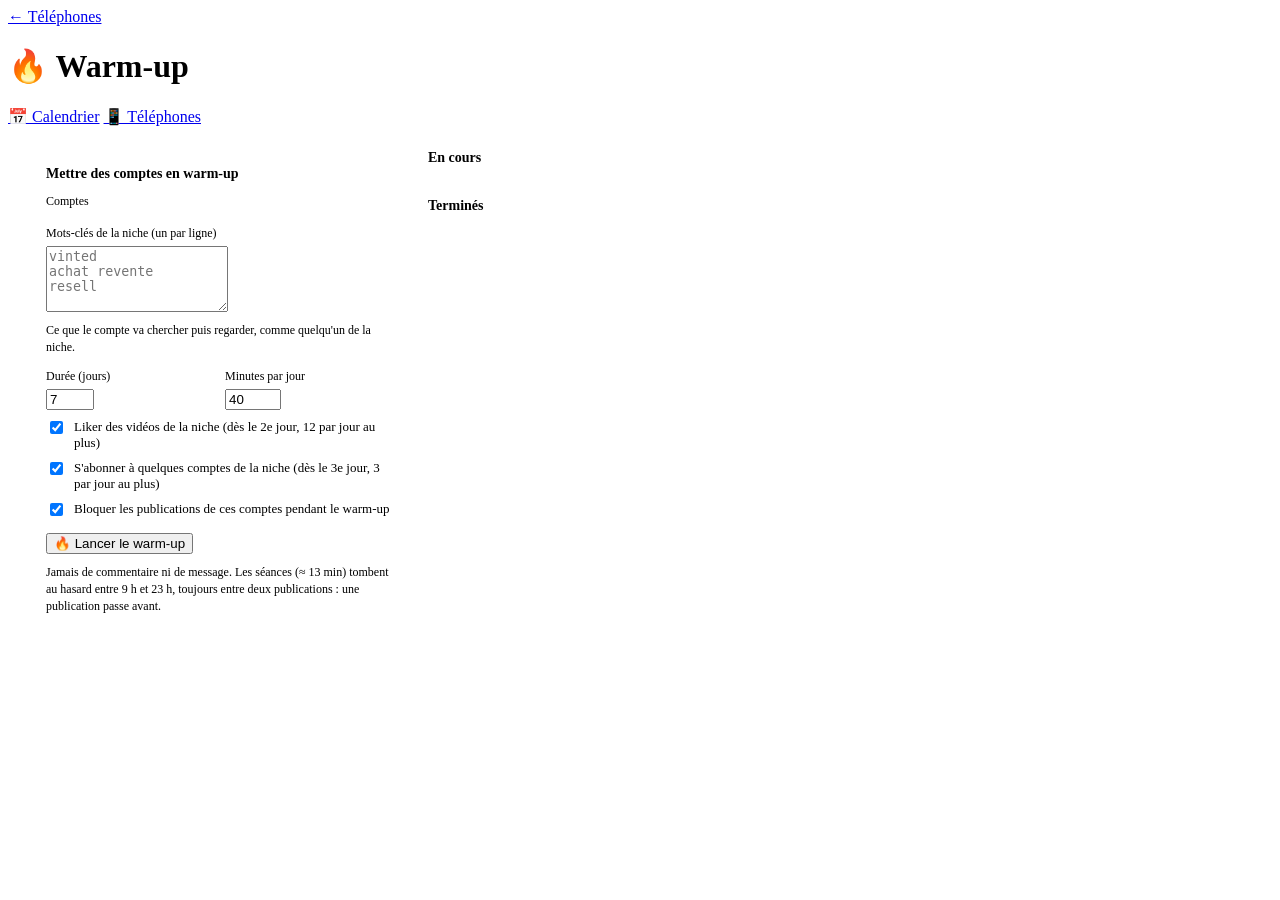
==== interface/warmup.html @ 59ee2373 "Téléphones auto : publier sur TikTok et Instagram depuis un iPhone branché en USB, tout seul Le serv" ====
<!doctype html>
<html lang="fr">
<head>
<meta charset="utf-8">
<meta name="viewport" content="width=device-width, initial-scale=1">
<title>Warm-up · Téléphones</title>
<link rel="stylesheet" href="i/style.css">
<style>
  .wu-info{padding:10px 22px 0;color:var(--ink-3);font-size:12px;display:flex;gap:14px;flex-wrap:wrap;align-items:center}
  .wu-info b{color:var(--ink-2);font-weight:600}
  .wu{display:grid;grid-template-columns:380px minmax(0,1fr);gap:18px;padding:14px 22px 30px;align-items:start}
  @media (max-width:980px){.wu{grid-template-columns:1fr}}
  .wu h2{font-size:14px;margin:0 0 10px;font-weight:650;color:var(--ink-2)}
  .bloc{background:var(--surface-1);border:1px solid var(--line);border-radius:var(--r-md);padding:16px}
  .bloc label{display:block;font-size:12px;color:var(--ink-3);margin:12px 0 5px}
  .bloc label.case{display:flex;gap:8px;align-items:flex-start;color:var(--ink-2);font-size:13px;margin:9px 0 0}
  .bloc label.case input{margin-top:2px}
  .comptes{display:flex;flex-direction:column;gap:4px;max-height:260px;overflow:auto}
  .comptes label{display:flex;gap:8px;align-items:center;margin:0;padding:6px 8px;border-radius:var(--r-sm);background:var(--surface-2);color:var(--ink-2);font-size:13px}
  .comptes label.non{opacity:.45}
  .comptes .q{margin-left:auto;font-size:11px;color:var(--ink-4)}
  .deux{display:grid;grid-template-columns:1fr 1fr;gap:10px}
  .estim{font-size:12px;color:var(--ink-3);margin-top:8px}
  .note{font-size:12px;color:var(--ink-4);margin-top:10px;line-height:1.45}
  .liste{display:flex;flex-direction:column;gap:12px}
  .wc{background:var(--surface-1);border:1px solid var(--line);border-radius:var(--r-md);padding:14px 16px}
  .wc.fini{opacity:.7}
  .wc .l1{display:flex;gap:8px;align-items:center;flex-wrap:wrap}
  .wc .nom{font-weight:650;font-size:15px}
  .wc .g{font-size:12px;color:var(--ink-3)}
  .plat{font-size:11px;padding:2px 8px;border-radius:99px;background:var(--surface-3);color:var(--ink-2)}
  .chip{font-size:11px;padding:2px 8px;border-radius:99px;background:var(--surface-3);color:var(--ink-2)}
  .chip.en_cours{background:var(--info-2);color:var(--info)} .chip.termine{background:var(--ok-2);color:var(--ok)} .chip.arrete{background:var(--surface-3);color:var(--ink-3)}
  .barre-p{height:6px;border-radius:99px;background:var(--surface-3);overflow:hidden;margin:10px 0 4px}
  .barre-p div{height:100%;background:var(--info)}
  .mots{display:flex;gap:5px;flex-wrap:wrap;margin-top:8px}
  .mots span{font-size:11px;padding:2px 8px;border-radius:99px;background:var(--surface-2);border:1px solid var(--line-2);color:var(--ink-2)}
  .seances{display:flex;gap:6px;flex-wrap:wrap;margin-top:10px;align-items:center}
  .se{font-size:11px;padding:3px 8px;border-radius:var(--r-sm);background:var(--surface-2);border:1px solid var(--line);color:var(--ink-3)}
  .se.faite{color:var(--ok);border-color:rgba(48,209,88,.35)} .se.en_cours{color:var(--info);border-color:rgba(100,210,255,.4)}
  .se.echec{color:var(--urgent);border-color:rgba(255,69,58,.4)} .se.due{color:var(--warn);border-color:rgba(255,214,10,.4)}
  .chiffres{display:flex;gap:14px;flex-wrap:wrap;font-size:12px;color:var(--ink-2);margin-top:10px}
  .bloquee{font-size:12px;margin-top:8px;color:var(--warn)} .bloquee.non{color:var(--ink-3)}
  .derniere{font-size:12px;color:var(--ink-3);margin-top:8px}
  .derniere .err{color:var(--urgent)}
  .actions{display:flex;gap:8px;flex-wrap:wrap;margin-top:12px}
  .actions .btn{font-size:12px;padding:6px 10px}
  .vide-l{color:var(--ink-4);font-size:13px;padding:8px 2px}
  .fiche-w{position:fixed;inset:0;background:rgba(0,0,0,.55);display:flex;align-items:center;justify-content:center;z-index:20;padding:16px}
  .fiche-w[hidden]{display:none}
  .fiche-w .boite{background:var(--bg-2);border:1px solid var(--line-2);border-radius:var(--r-md);padding:18px;width:min(560px,100%);max-height:90vh;overflow:auto}
  .fiche-w h3{margin:0 0 4px;font-size:16px}
  .jl{display:grid;grid-template-columns:62px 1fr;gap:8px;padding:6px 0;border-top:1px solid var(--line);font-size:12px}
  .jl img{display:block;width:120px;border-radius:8px;margin-top:6px;cursor:zoom-in}
  .jl .h{color:var(--ink-4);font-variant-numeric:tabular-nums}
  .ls{display:flex;gap:8px;align-items:center;padding:7px 0;border-top:1px solid var(--line);font-size:12px;cursor:pointer}
  .ls:hover{background:var(--surface-2)}
  @media (max-width:700px){
    .barre{flex-wrap:wrap;gap:8px;padding:10px 16px}
    .barre h1{font-size:16px}
    .wu-info{padding:8px 16px 0}
    .wu{padding:10px 16px 24px}
  }
</style>
</head>
<body>
<header class="barre">
  <a class="retour" href="./">← Téléphones</a>
  <h1>🔥 Warm-up</h1>
  <div class="grow"></div>
  <a class="btn" href="calendrier">📅 Calendrier</a>
  <a class="btn" href="./">📱 Téléphones</a>
</header>
<div class="wu-info" id="info"></div>
<main class="wu">
  <section>
    <form id="f-new" class="bloc">
      <h2>Mettre des comptes en warm-up</h2>
      <label>Comptes</label>
      <div class="comptes" id="f-comptes"></div>
      <label for="f-mots">Mots-clés de la niche (un par ligne)</label>
      <textarea id="f-mots" name="mots" rows="4" placeholder="vinted&#10;achat revente&#10;resell"></textarea>
      <div class="note" style="margin-top:6px">Ce que le compte va chercher puis regarder, comme quelqu'un de la niche.</div>
      <div class="deux">
        <div><label for="f-jours">Durée (jours)</label><input class="in" id="f-jours" name="jours" type="number" min="1" max="60" value="7"></div>
        <div><label for="f-min">Minutes par jour</label><input class="in" id="f-min" name="minutes_jour" type="number" min="5" max="180" value="40"></div>
      </div>
      <div class="estim" id="f-estim"></div>
      <label class="case"><input type="checkbox" name="likes" checked> Liker des vidéos de la niche (dès le 2e jour, 12 par jour au plus)</label>
      <label class="case"><input type="checkbox" name="abonnements" checked> S'abonner à quelques comptes de la niche (dès le 3e jour, 3 par jour au plus)</label>
      <label class="case"><input type="checkbox" name="bloque" checked> Bloquer les publications de ces comptes pendant le warm-up</label>
      <div style="margin-top:14px"><button class="btn prim">🔥 Lancer le warm-up</button></div>
      <div class="note">Jamais de commentaire ni de message. Les séances (≈ 13 min) tombent au hasard entre 9 h et 23 h, toujours entre deux publications : une publication passe avant.</div>
    </form>
  </section>
  <section>
    <h2>En cours</h2>
    <div class="liste" id="en-cours"></div>
    <h2 style="margin-top:22px">Terminés</h2>
    <div class="liste" id="finis"></div>
  </section>
</main>
<div class="fiche-w" id="fiche" hidden><div class="boite" id="boite"></div></div>
<div id="toast" class="toast" hidden></div>
<script src="i/warmup.js"></script>
</body>
</html>
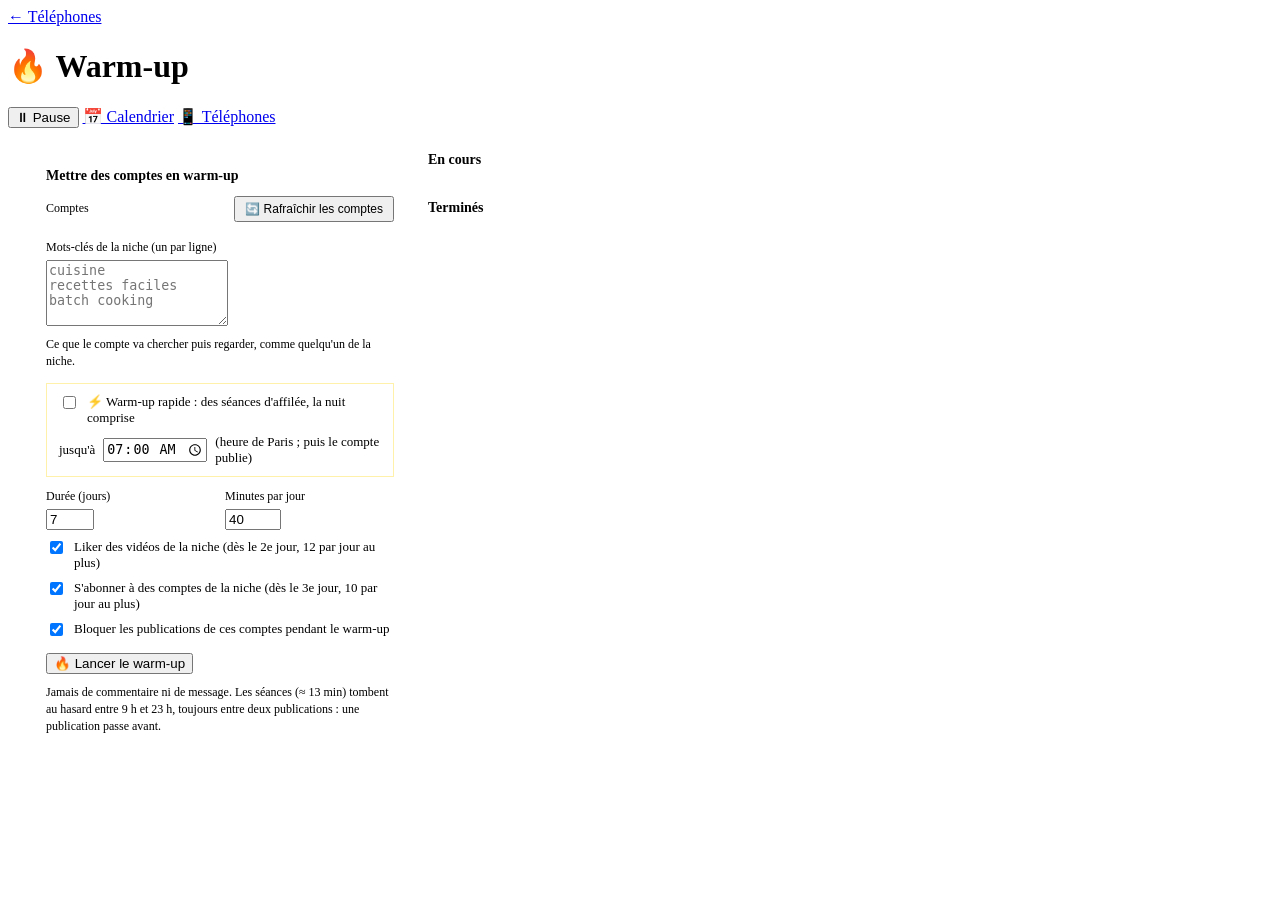
==== commit fd7cdfa3: "Système complet : hub, santé et alertes, pages, plusieurs iPhone, YouTube, warm-up à jour Remet le d" ====
--- a/interface/warmup.html
+++ b/interface/warmup.html
@@ -46,6 +46,18 @@
   .actions{display:flex;gap:8px;flex-wrap:wrap;margin-top:12px}
   .actions .btn{font-size:12px;padding:6px 10px}
   .vide-l{color:var(--ink-4);font-size:13px;padding:8px 2px}
+  .tete-c{display:flex;align-items:center;gap:8px;margin:12px 0 5px}
+  .tete-c label{margin:0}
+  .tete-c .btn{font-size:12px;padding:4px 9px;margin-left:auto}
+  .inv{font-size:12px;color:var(--ink-3);margin:0 0 6px;line-height:1.45}
+  .inv .ok{color:var(--ok)} .inv .err{color:var(--urgent)}
+  .rapide{margin-top:12px;padding:10px 12px;border:1px solid rgba(255,214,10,.35);border-radius:var(--r-sm);background:var(--surface-2)}
+  .rapide label.case{margin:0}
+  .rapide .ligne{display:flex;gap:8px;align-items:center;margin-top:8px;font-size:13px;color:var(--ink-2)}
+  .rapide input[type=time]{width:110px}
+  .chip.rapide{background:rgba(255,214,10,.15);color:var(--warn)}
+  .en-pause{margin:10px 22px 0;padding:10px 14px;border-radius:var(--r-sm);background:rgba(255,214,10,.12);border:1px solid rgba(255,214,10,.4);color:var(--warn);font-size:13px}
+  #b-pause.prim{background:var(--warn);color:#000}
   .fiche-w{position:fixed;inset:0;background:rgba(0,0,0,.55);display:flex;align-items:center;justify-content:center;z-index:20;padding:16px}
   .fiche-w[hidden]{display:none}
   .fiche-w .boite{background:var(--bg-2);border:1px solid var(--line-2);border-radius:var(--r-md);padding:18px;width:min(560px,100%);max-height:90vh;overflow:auto}
@@ -68,26 +80,35 @@
   <a class="retour" href="./">← Téléphones</a>
   <h1>🔥 Warm-up</h1>
   <div class="grow"></div>
+  <button class="btn" id="b-pause" title="Met tous les warm-ups en pause (la séance en cours s'arrête) : le téléphone est libre pour toi. Les publications continuent.">⏸ Pause</button>
   <a class="btn" href="calendrier">📅 Calendrier</a>
   <a class="btn" href="./">📱 Téléphones</a>
 </header>
+<div class="en-pause" id="en-pause" hidden>⏸ Warm-ups en pause : aucune séance ne part, le téléphone est libre. Les publications continuent (pour tout arrêter : pause de la file dans Téléphones).</div>
 <div class="wu-info" id="info"></div>
 <main class="wu">
   <section>
     <form id="f-new" class="bloc">
       <h2>Mettre des comptes en warm-up</h2>
-      <label>Comptes</label>
+      <div class="tete-c"><label>Comptes</label><button type="button" class="btn" id="b-rafraichir" title="Chaque iPhone branché lit les comptes connectés à TikTok et Instagram et ajoute ceux qui manquent (dès qu'il est libre : une publication passe avant)">🔄 Rafraîchir les comptes</button></div>
+      <div class="inv" id="inv"></div>
       <div class="comptes" id="f-comptes"></div>
+      <div id="f-projet-l" hidden><label for="f-projet">Projet des comptes neufs (après le warm-up)</label><select class="in" id="f-projet" name="projet"></select>
+        <div class="note" style="margin-top:4px">Chacun reçoit un groupe neuf (« Compte 3 »…) ; le TikTok et l'Insta de même nom vont ensemble. Ils publient à la fin du warm-up.</div></div>
       <label for="f-mots">Mots-clés de la niche (un par ligne)</label>
-      <textarea id="f-mots" name="mots" rows="4" placeholder="vinted&#10;achat revente&#10;resell"></textarea>
+      <textarea id="f-mots" name="mots" rows="4" placeholder="cuisine&#10;recettes faciles&#10;batch cooking"></textarea>
       <div class="note" style="margin-top:6px">Ce que le compte va chercher puis regarder, comme quelqu'un de la niche.</div>
-      <div class="deux">
+      <div class="rapide">
+        <label class="case"><input type="checkbox" name="rapide" id="f-rapide"> ⚡ Warm-up rapide : des séances d'affilée, la nuit comprise</label>
+        <div class="ligne">jusqu'à <input class="in" type="time" name="jusqua" id="f-jusqua" value="07:00"> <span class="muted small">(heure de Paris ; puis le compte publie)</span></div>
+      </div>
+      <div class="deux" id="f-normal">
         <div><label for="f-jours">Durée (jours)</label><input class="in" id="f-jours" name="jours" type="number" min="1" max="60" value="7"></div>
         <div><label for="f-min">Minutes par jour</label><input class="in" id="f-min" name="minutes_jour" type="number" min="5" max="180" value="40"></div>
       </div>
       <div class="estim" id="f-estim"></div>
       <label class="case"><input type="checkbox" name="likes" checked> Liker des vidéos de la niche (dès le 2e jour, 12 par jour au plus)</label>
-      <label class="case"><input type="checkbox" name="abonnements" checked> S'abonner à quelques comptes de la niche (dès le 3e jour, 3 par jour au plus)</label>
+      <label class="case"><input type="checkbox" name="abonnements" checked> S'abonner à des comptes de la niche (dès le 3e jour, 10 par jour au plus)</label>
       <label class="case"><input type="checkbox" name="bloque" checked> Bloquer les publications de ces comptes pendant le warm-up</label>
       <div style="margin-top:14px"><button class="btn prim">🔥 Lancer le warm-up</button></div>
       <div class="note">Jamais de commentaire ni de message. Les séances (≈ 13 min) tombent au hasard entre 9 h et 23 h, toujours entre deux publications : une publication passe avant.</div>
